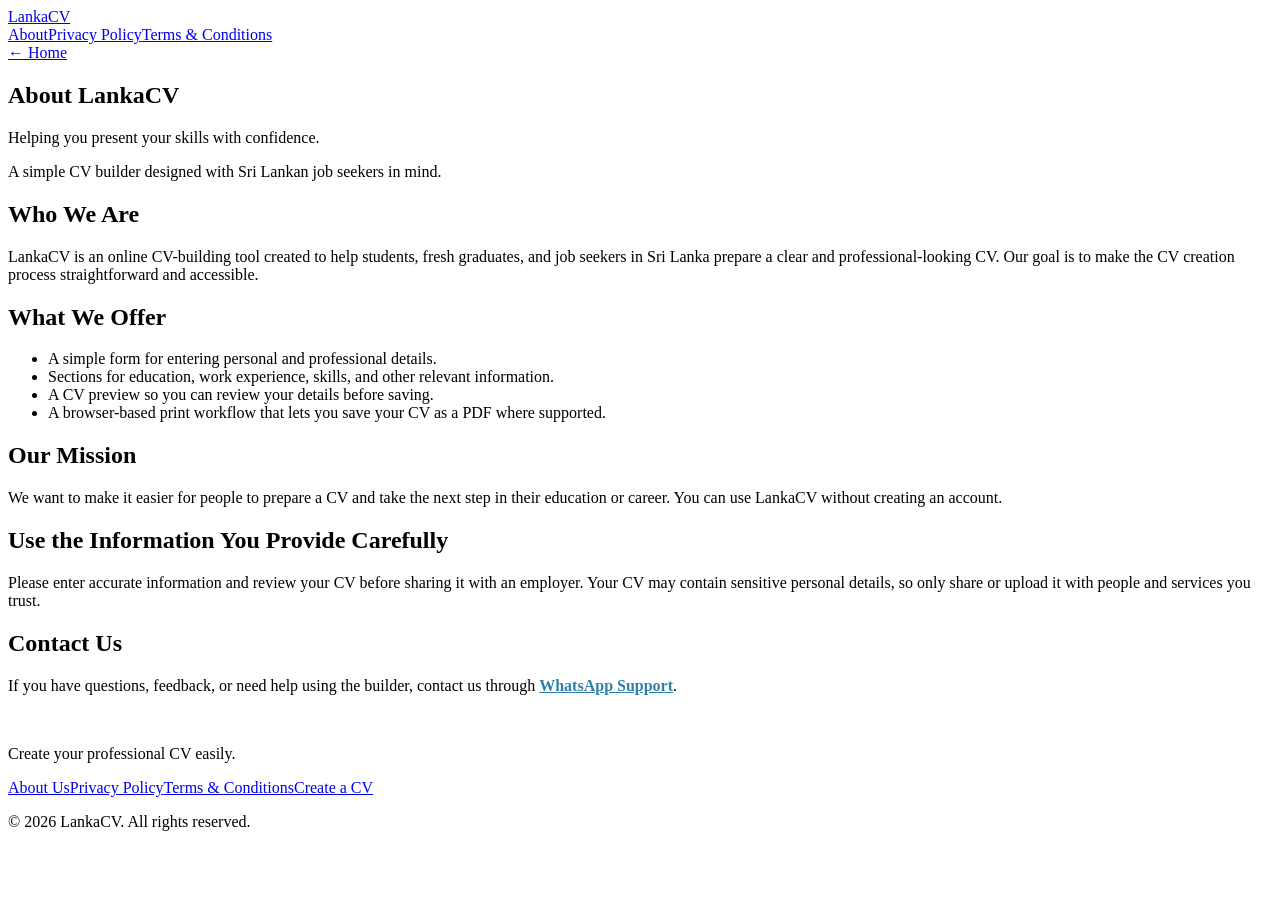
==== about.html @ c8130dc8 "Create about.html" ====
<!DOCTYPE html>
<html lang="en">

<head>
    <meta charset="UTF-8">
    <meta name="viewport" content="width=device-width, initial-scale=1.0">
    <meta name="robots" content="index, follow">
    <link rel="canonical" href="https://npweeravansha.github.io/LankaCV/about.html">
    <link rel="stylesheet" href="policy.css">
    <title>About Us | LankaCV</title>
    <meta name="description" content="Learn about LankaCV, a free online CV builder for Sri Lankan job seekers.">
</head>

<body>
    <header class="policy-nav">
        <a class="brand" href="index.html">Lanka<span>CV</span></a>
        <nav class="navlinks"><a href="about.html">About</a><a href="privacy-policy.html">Privacy Policy</a><a
                href="terms.html">Terms &amp; Conditions</a></nav>
        <a class="backlink" href="index.html">← Home</a>
    </header>
    <section class="hero">
        <h1>About LankaCV</h1>
        <p>Helping you present your skills with confidence.</p>
    </section>
    <main class="wrap">
        <article class="content">

            <p class="updated">A simple CV builder designed with Sri Lankan job seekers in mind.</p>
            <h2>Who We Are</h2>
            <p>LankaCV is an online CV-building tool created to help students, fresh graduates, and job seekers in Sri
                Lanka prepare a clear and professional-looking CV. Our goal is to make the CV creation process
                straightforward and accessible.</p>
            <h2>What We Offer</h2>
            <ul>
                <li>A simple form for entering personal and professional details.</li>
                <li>Sections for education, work experience, skills, and other relevant information.</li>
                <li>A CV preview so you can review your details before saving.</li>
                <li>A browser-based print workflow that lets you save your CV as a PDF where supported.</li>
            </ul>
            <h2>Our Mission</h2>
            <p>We want to make it easier for people to prepare a CV and take the next step in their education or career.
                You can use LankaCV without creating an account.</p>
            <h2>Use the Information You Provide Carefully</h2>
            <p>Please enter accurate information and review your CV before sharing it with an employer. Your CV may
                contain sensitive personal details, so only share or upload it with people and services you trust.</p>
            <h2>Contact Us</h2>
            <p>If you have questions, feedback, or need help using the builder, contact us through <a
                    href="https://wa.me/94740805873" style="color:#2f80a8;font-weight:700">WhatsApp Support</a>.</p>
        </article>
    </main>
    <footer class="site-footer"><a class="brand" style="color:#fff" href="index.html">Lanka<span>CV</span></a>
        <p>Create your professional CV easily.</p>
        <nav class="footerlinks"><a href="about.html">About Us</a><a href="privacy-policy.html">Privacy Policy</a><a
                href="terms.html">Terms &amp; Conditions</a><a href="builder.html">Create a CV</a></nav>
        <p>© 2026 LankaCV. All rights reserved.</p>
    </footer>
</body>

</html>
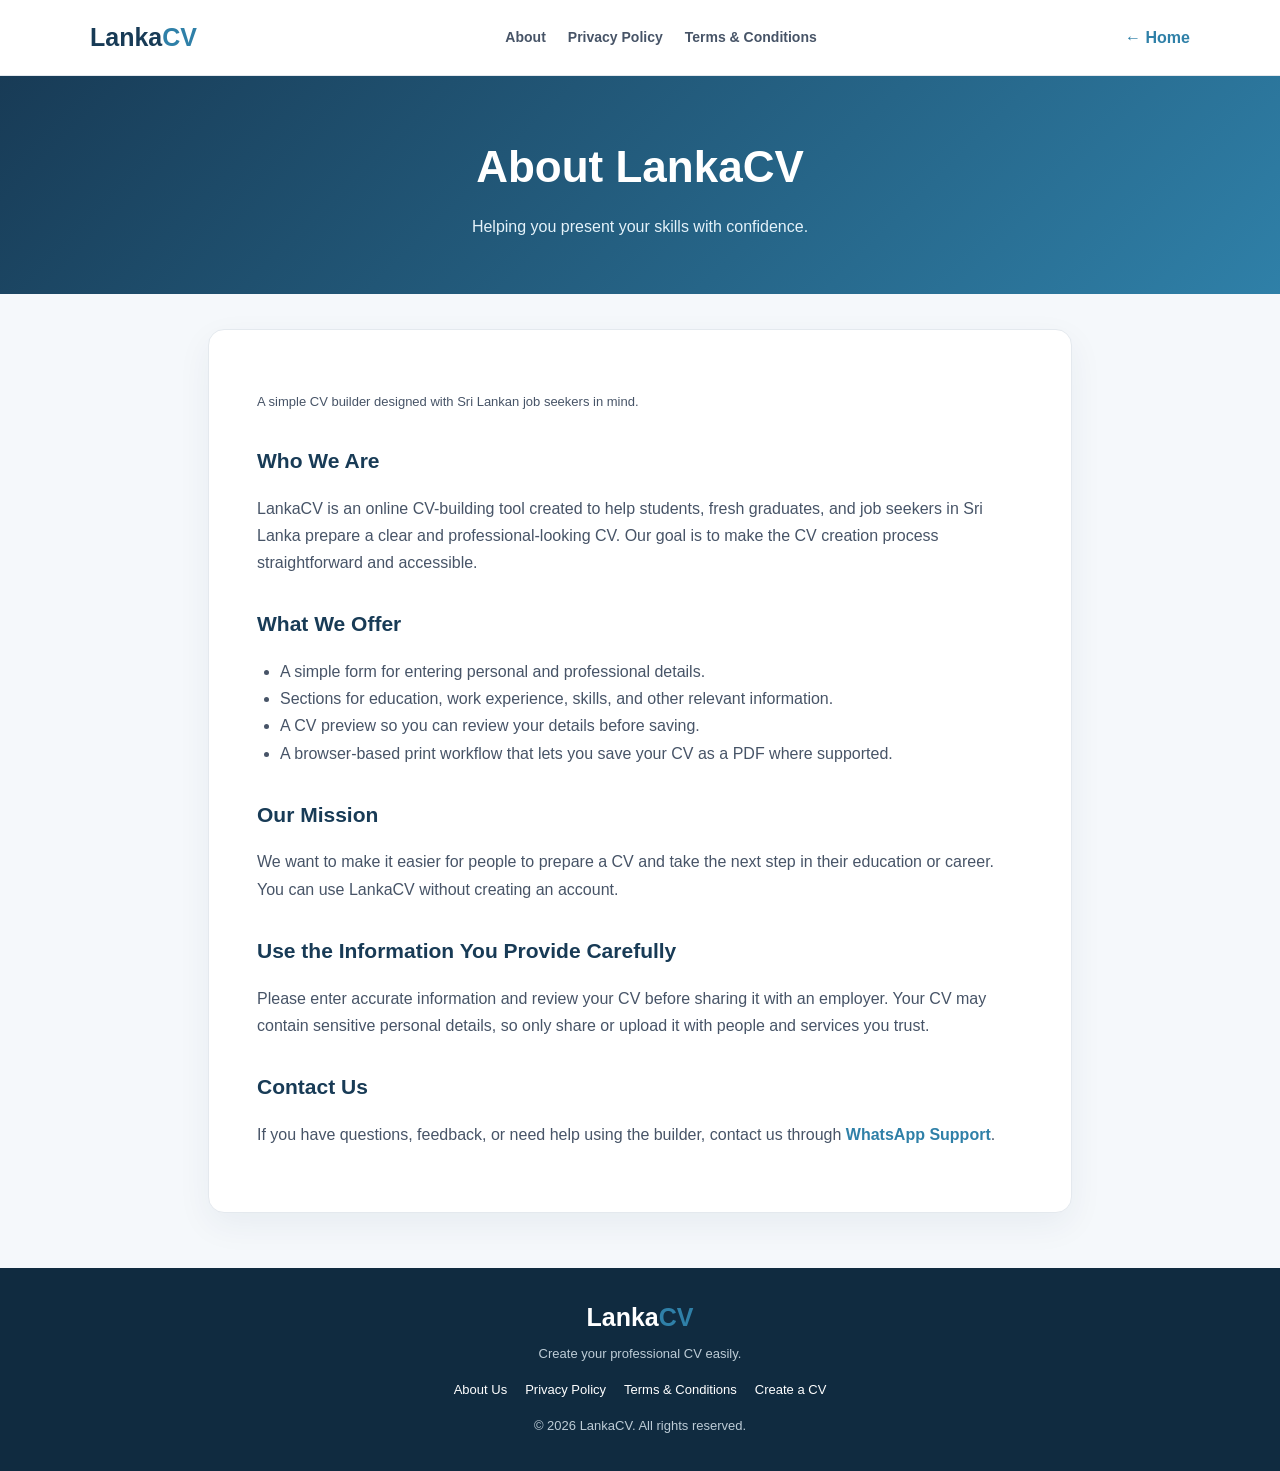
==== commit 67ccfb7b: "Add files via upload" ====
--- a/about.html
+++ b/about.html
@@ -1,59 +1,34 @@
 <!DOCTYPE html>
 <html lang="en">
+<head>
+<meta charset="UTF-8">
+<meta name="viewport" content="width=device-width, initial-scale=1.0">
+<meta name="robots" content="index, follow">
+<link rel="canonical" href="https://npweeravansha.github.io/LankaCV/about.html">
+<link rel="stylesheet" href="policy.css">
+<title>About Us | LankaCV</title>
+<meta name="description" content="Learn about LankaCV, a free online CV builder for Sri Lankan job seekers.">
+</head>
+<body>
+<header class="policy-nav">
+<a class="brand" href="index.html">Lanka<span>CV</span></a>
+<nav class="navlinks"><a href="about.html">About</a><a href="privacy-policy.html">Privacy Policy</a><a href="terms.html">Terms &amp; Conditions</a></nav>
+<a class="backlink" href="index.html">← Home</a>
+</header>
+<section class="hero"><h1>About LankaCV</h1><p>Helping you present your skills with confidence.</p></section>
+<main class="wrap"><article class="content">
 
-<head>
-    <meta charset="UTF-8">
-    <meta name="viewport" content="width=device-width, initial-scale=1.0">
-    <meta name="robots" content="index, follow">
-    <link rel="canonical" href="https://npweeravansha.github.io/LankaCV/about.html">
-    <link rel="stylesheet" href="policy.css">
-    <title>About Us | LankaCV</title>
-    <meta name="description" content="Learn about LankaCV, a free online CV builder for Sri Lankan job seekers.">
-</head>
-
-<body>
-    <header class="policy-nav">
-        <a class="brand" href="index.html">Lanka<span>CV</span></a>
-        <nav class="navlinks"><a href="about.html">About</a><a href="privacy-policy.html">Privacy Policy</a><a
-                href="terms.html">Terms &amp; Conditions</a></nav>
-        <a class="backlink" href="index.html">← Home</a>
-    </header>
-    <section class="hero">
-        <h1>About LankaCV</h1>
-        <p>Helping you present your skills with confidence.</p>
-    </section>
-    <main class="wrap">
-        <article class="content">
-
-            <p class="updated">A simple CV builder designed with Sri Lankan job seekers in mind.</p>
-            <h2>Who We Are</h2>
-            <p>LankaCV is an online CV-building tool created to help students, fresh graduates, and job seekers in Sri
-                Lanka prepare a clear and professional-looking CV. Our goal is to make the CV creation process
-                straightforward and accessible.</p>
-            <h2>What We Offer</h2>
-            <ul>
-                <li>A simple form for entering personal and professional details.</li>
-                <li>Sections for education, work experience, skills, and other relevant information.</li>
-                <li>A CV preview so you can review your details before saving.</li>
-                <li>A browser-based print workflow that lets you save your CV as a PDF where supported.</li>
-            </ul>
-            <h2>Our Mission</h2>
-            <p>We want to make it easier for people to prepare a CV and take the next step in their education or career.
-                You can use LankaCV without creating an account.</p>
-            <h2>Use the Information You Provide Carefully</h2>
-            <p>Please enter accurate information and review your CV before sharing it with an employer. Your CV may
-                contain sensitive personal details, so only share or upload it with people and services you trust.</p>
-            <h2>Contact Us</h2>
-            <p>If you have questions, feedback, or need help using the builder, contact us through <a
-                    href="https://wa.me/94740805873" style="color:#2f80a8;font-weight:700">WhatsApp Support</a>.</p>
-        </article>
-    </main>
-    <footer class="site-footer"><a class="brand" style="color:#fff" href="index.html">Lanka<span>CV</span></a>
-        <p>Create your professional CV easily.</p>
-        <nav class="footerlinks"><a href="about.html">About Us</a><a href="privacy-policy.html">Privacy Policy</a><a
-                href="terms.html">Terms &amp; Conditions</a><a href="builder.html">Create a CV</a></nav>
-        <p>© 2026 LankaCV. All rights reserved.</p>
-    </footer>
-</body>
-
-</html>
+<p class="updated">A simple CV builder designed with Sri Lankan job seekers in mind.</p>
+<h2>Who We Are</h2>
+<p>LankaCV is an online CV-building tool created to help students, fresh graduates, and job seekers in Sri Lanka prepare a clear and professional-looking CV. Our goal is to make the CV creation process straightforward and accessible.</p>
+<h2>What We Offer</h2>
+<ul><li>A simple form for entering personal and professional details.</li><li>Sections for education, work experience, skills, and other relevant information.</li><li>A CV preview so you can review your details before saving.</li><li>A browser-based print workflow that lets you save your CV as a PDF where supported.</li></ul>
+<h2>Our Mission</h2>
+<p>We want to make it easier for people to prepare a CV and take the next step in their education or career. You can use LankaCV without creating an account.</p>
+<h2>Use the Information You Provide Carefully</h2>
+<p>Please enter accurate information and review your CV before sharing it with an employer. Your CV may contain sensitive personal details, so only share or upload it with people and services you trust.</p>
+<h2>Contact Us</h2>
+<p>If you have questions, feedback, or need help using the builder, contact us through <a href="https://wa.me/94740805873" style="color:#2f80a8;font-weight:700">WhatsApp Support</a>.</p>
+</article></main>
+<footer class="site-footer"><a class="brand" style="color:#fff" href="index.html">Lanka<span>CV</span></a><p>Create your professional CV easily.</p><nav class="footerlinks"><a href="about.html">About Us</a><a href="privacy-policy.html">Privacy Policy</a><a href="terms.html">Terms &amp; Conditions</a><a href="builder.html">Create a CV</a></nav><p>© 2026 LankaCV. All rights reserved.</p></footer>
+</body></html>
--- a/policy.css
+++ b/policy.css
@@ -0,0 +1,2 @@
+
+*{box-sizing:border-box}html{scroll-behavior:smooth}body{margin:0;font-family:Arial,"Segoe UI",sans-serif;color:#182230;background:#f5f8fb;line-height:1.7}a{color:inherit;text-decoration:none}.policy-nav{height:76px;padding:0 max(5%,calc((100% - 1100px)/2));display:flex;align-items:center;justify-content:space-between;background:#fff;border-bottom:1px solid #e4e9ee}.brand{font-size:25px;font-weight:900;color:#183b56}.brand span{color:#2f80a8}.navlinks{display:flex;gap:22px;align-items:center;font-size:14px;font-weight:700;color:#475467}.navlinks a:hover,.active{color:#2f80a8!important}.backlink{color:#2f80a8;font-weight:700}.hero{background:linear-gradient(135deg,#183b56,#2f80a8);color:white;padding:54px 20px;text-align:center}.hero h1{font-size:clamp(30px,5vw,44px);margin:0 0 8px}.hero p{margin:0;color:#e4f2fa}.wrap{max-width:900px;margin:35px auto 55px;padding:0 18px}.content{background:#fff;border:1px solid #e4e9ee;border-radius:16px;padding:clamp(22px,5vw,48px);box-shadow:0 12px 35px rgba(24,59,86,.06)}.content h2{font-size:21px;color:#183b56;margin:30px 0 8px}.content h2:first-child{margin-top:0}.content p,.content li{color:#475467}.content ul{padding-left:23px}.updated{font-size:13px;color:#667085;margin-bottom:25px}.notice{background:#eef7fb;border-left:4px solid #2f80a8;padding:14px 17px;border-radius:6px;color:#28465a;margin:20px 0}.site-footer{background:#102b40;color:#dce8ef;padding:28px 18px;text-align:center}.site-footer p{margin:5px 0;color:#bdccd6;font-size:13px}.footerlinks{display:flex;justify-content:center;flex-wrap:wrap;gap:18px;margin:14px 0}.footerlinks a{font-size:13px;color:white}.footerlinks a:hover{text-decoration:underline}@media(max-width:650px){.policy-nav{height:auto;min-height:68px;padding:14px 18px;gap:12px;align-items:flex-start;flex-direction:column}.navlinks{gap:14px;flex-wrap:wrap}.hero{padding:42px 18px}.wrap{margin-top:22px}.content{padding:23px 19px}}
